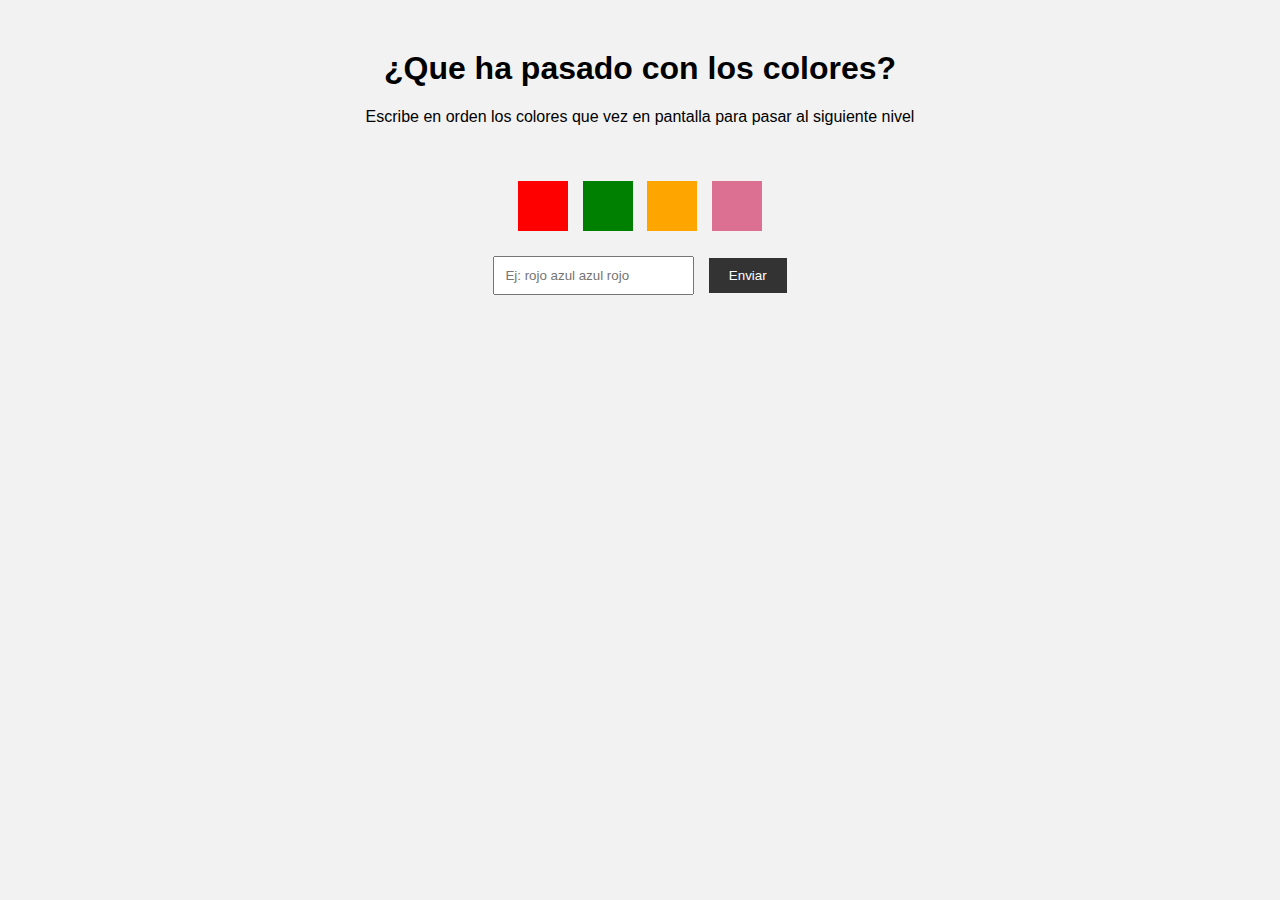
==== salaJesus/index.html @ b2c6b3b4 "carpeta" ====
<!DOCTYPE html>
<html>

<head>
    <title>JesCab-Room</title>
    <link rel="stylesheet" type="text/css" href="styles.css" />
</head>

<body>
    <h1>¿Que ha pasado con los colores?</h1>
    <p>
        Escribe en orden los colores que vez en pantalla para pasar al siguiente
        nivel
    </p>
    <div id="game-container">
        <div id="Panel-color">
            <button class="color-button" id="rojo"></button>
            <button class="color-button" id="negro"></button>
            <button class="color-button" id="azul"></button>
            <button class="color-button" id="amarillo"></button>
        </div>
        <input type="text" id="code-input" placeholder="Ej: rojo azul azul rojo" />
        <button id="submit-button">Enviar</button>
        <p id="mensaje"></p>
    </div>
    <script src="script.js"></script>
</body>

</html>
---- salaJesus/styles.css ----
body {
    background-color: #f2f2f2;
    text-align: center;
    font-family: Arial, sans-serif;
}

h1 {
    margin-top: 50px;
}

#game-container {
    margin-top: 50px;
}

#Panel-color {
    margin-bottom: 20px;
}

.color-button {
    width: 50px;
    height: 50px;
    margin: 5px;
    border: none;
    cursor: pointer;
}

#rojo {
    background-color: red;
}

#negro {
    background-color: green;
}

#azul {
    background-color: orange;
}

#amarillo {
    background-color: palevioletred;
}

#code-input {
    padding: 10px;
    margin-right: 10px;
}

#submit-button {
    padding: 10px 20px;
    background-color: #333;
    color: white;
    border: none;
    cursor: pointer;
}

#mensaje {
    margin-top: 20px;
    font-weight: bold;
}
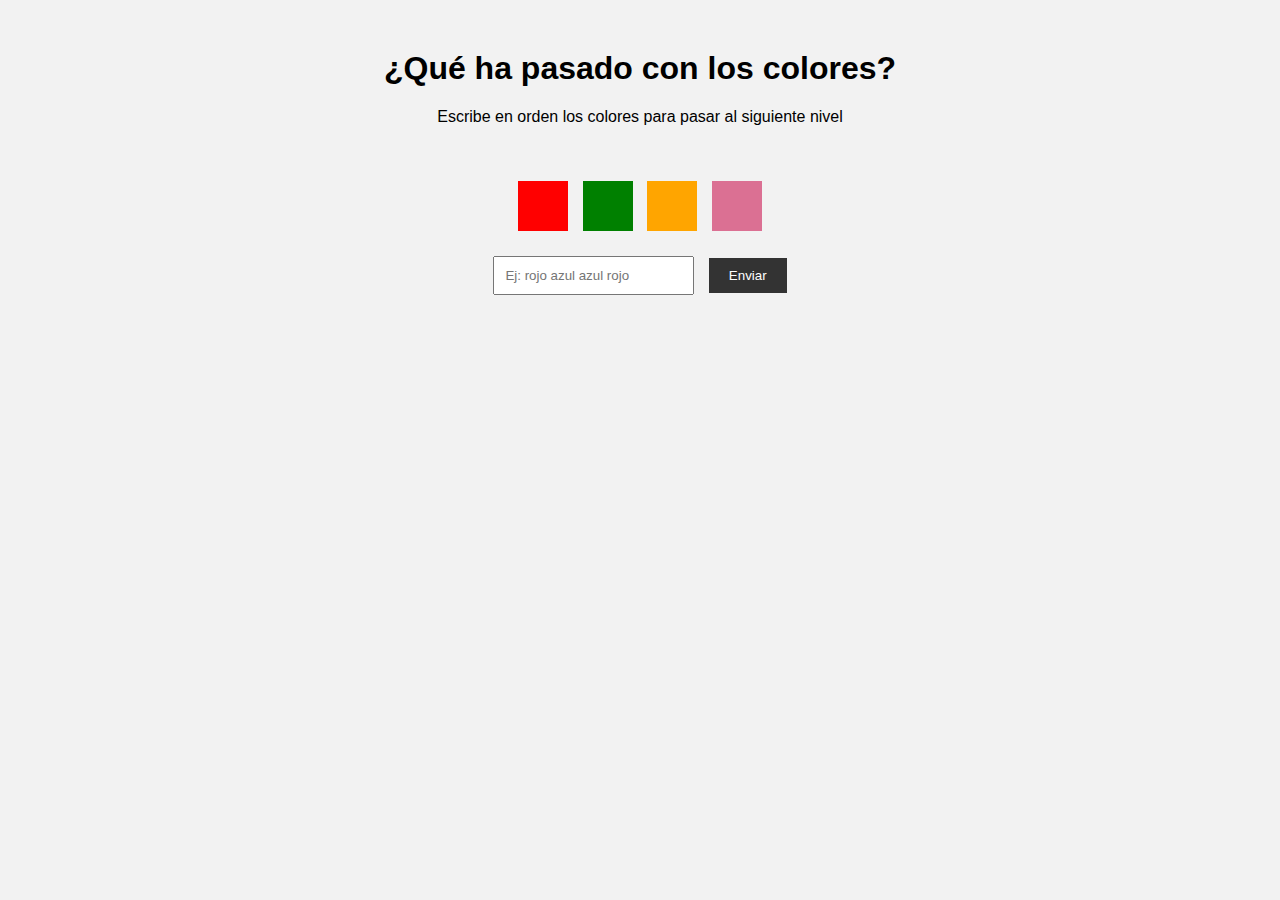
==== commit 81e0832a: "Merged main with vic" ====
--- a/salaJesus/index.html
+++ b/salaJesus/index.html
@@ -1,29 +1,28 @@
 <!DOCTYPE html>
 <html>
+    <head>
+        <title>JesCab-Room</title>
+        <link rel="stylesheet" type="text/css" href="styles.css" />
+    </head>
 
-<head>
-    <title>JesCab-Room</title>
-    <link rel="stylesheet" type="text/css" href="styles.css" />
-</head>
-
-<body>
-    <h1>¿Que ha pasado con los colores?</h1>
-    <p>
-        Escribe en orden los colores que vez en pantalla para pasar al siguiente
-        nivel
-    </p>
-    <div id="game-container">
-        <div id="Panel-color">
-            <button class="color-button" id="rojo"></button>
-            <button class="color-button" id="negro"></button>
-            <button class="color-button" id="azul"></button>
-            <button class="color-button" id="amarillo"></button>
+    <body>
+        <h1>¿Qué ha pasado con los colores?</h1>
+        <p>Escribe en orden los colores para pasar al siguiente nivel</p>
+        <div id="game-container">
+            <div id="Panel-color">
+                <button class="color-button" id="rojo"></button>
+                <button class="color-button" id="negro"></button>
+                <button class="color-button" id="azul"></button>
+                <button class="color-button" id="amarillo"></button>
+            </div>
+            <input
+                type="text"
+                id="code-input"
+                placeholder="Ej: rojo azul azul rojo"
+            />
+            <button id="submit-button">Enviar</button>
+            <p id="mensaje"></p>
         </div>
-        <input type="text" id="code-input" placeholder="Ej: rojo azul azul rojo" />
-        <button id="submit-button">Enviar</button>
-        <p id="mensaje"></p>
-    </div>
-    <script src="script.js"></script>
-</body>
-
-</html>+        <script src="script.js"></script>
+    </body>
+</html>
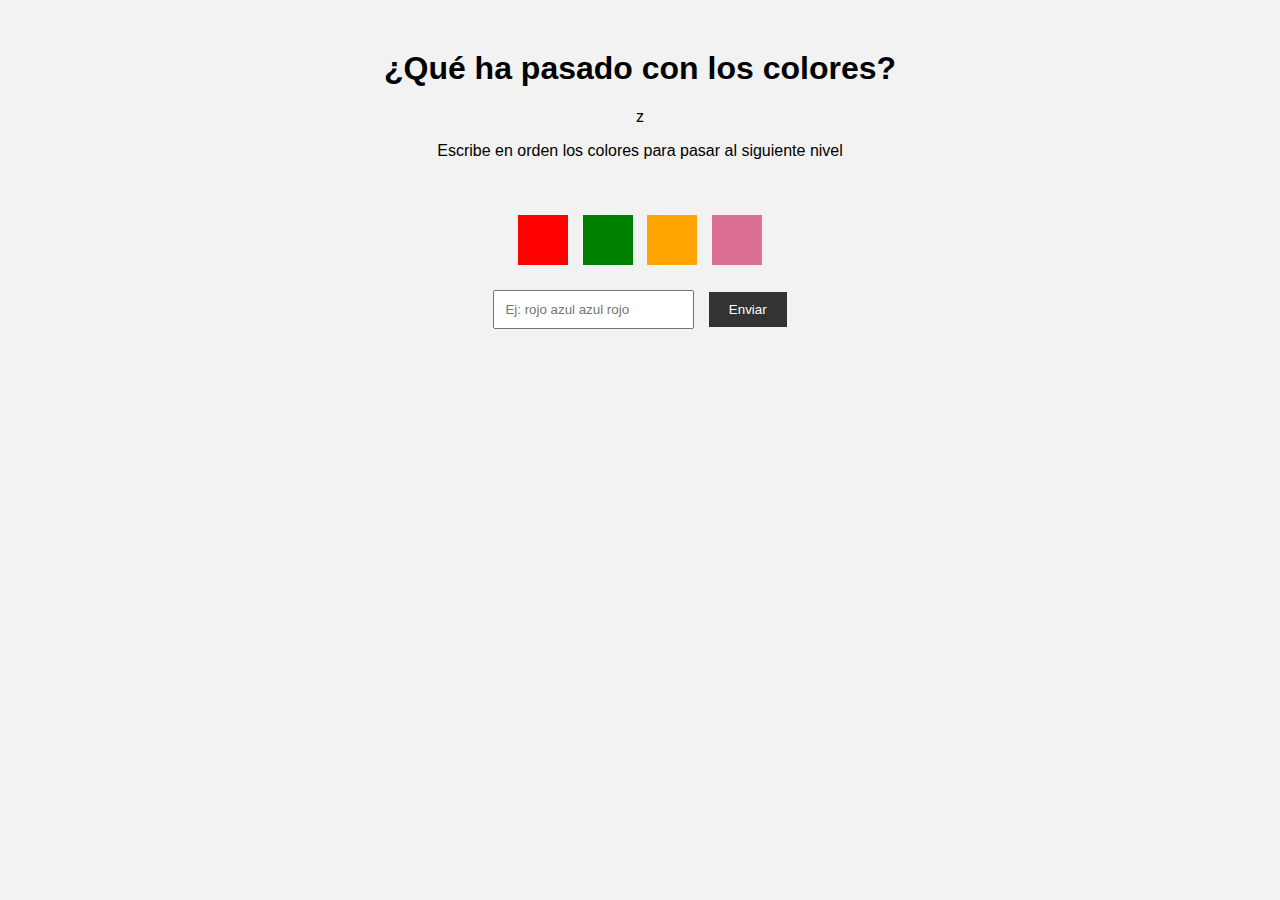
==== commit 6d08140d: "scape room" ====
--- a/salaJesus/index.html
+++ b/salaJesus/index.html
@@ -6,7 +6,7 @@
     </head>
 
     <body>
-        <h1>¿Qué ha pasado con los colores?</h1>
+        <h1>¿Qué ha pasado con los colores?</h1>z
         <p>Escribe en orden los colores para pasar al siguiente nivel</p>
         <div id="game-container">
             <div id="Panel-color">
